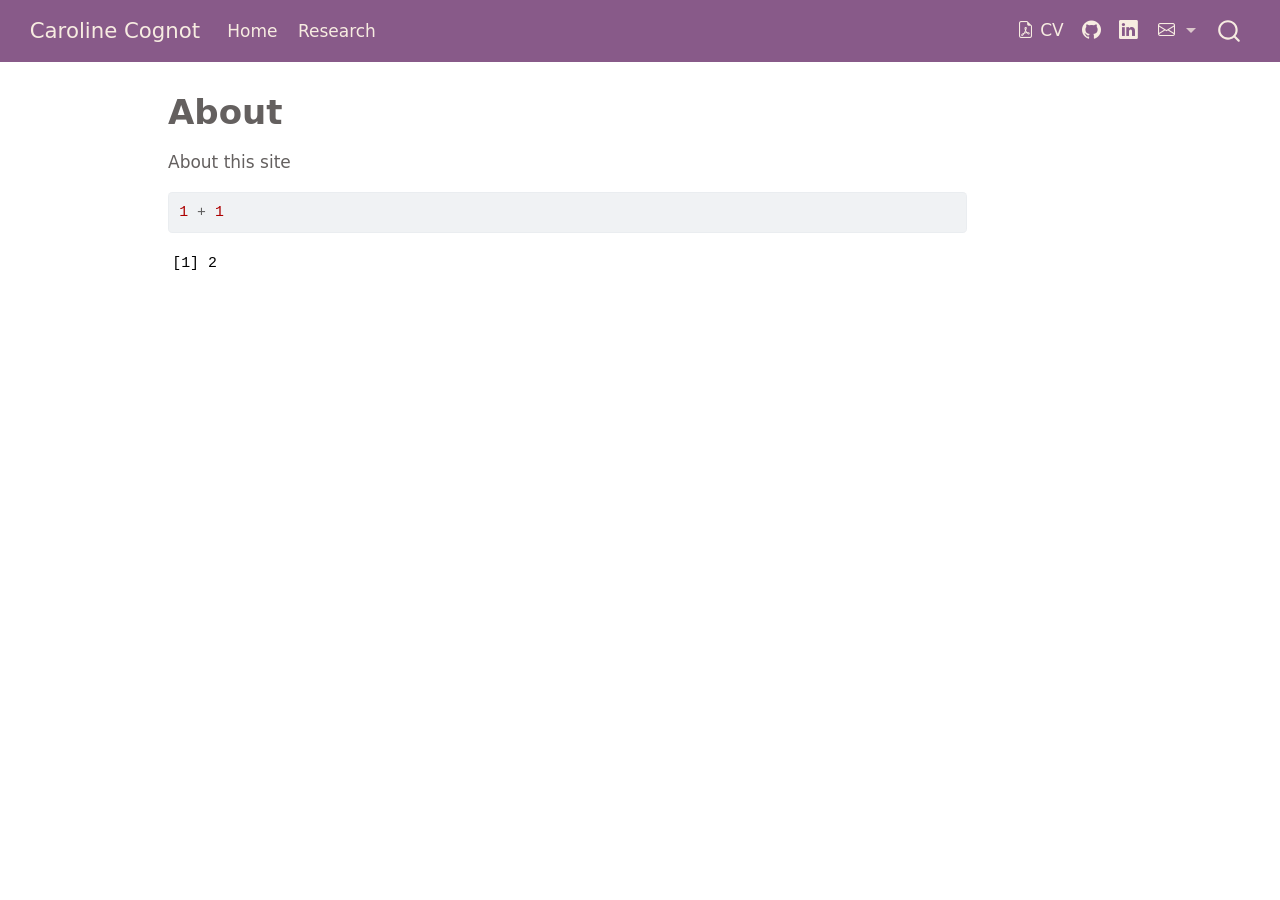
==== docs/about.html @ 5cf0ba1e "up" ====
<!DOCTYPE html>
<html xmlns="http://www.w3.org/1999/xhtml" lang="en" xml:lang="en"><head>

<meta charset="utf-8">
<meta name="generator" content="quarto-1.10.18">

<meta name="viewport" content="width=device-width, initial-scale=1.0, user-scalable=yes">


<title>About – Caroline Cognot</title>
<style>
/* Default styles provided by pandoc.
** See https://pandoc.org/MANUAL.html#variables-for-html for config info.
*/
span.smallcaps{font-variant: small-caps;}
div.columns{display: flex; gap: 1.5em;}
div.column{flex: auto;}
@media screen {
div.columns{gap: min(4vw, 1.5em);}
div.column{overflow-x: auto;}
}
div.hanging-indent{margin-left: 1.5em; text-indent: -1.5em;}
ul.task-list{list-style: none;}
ul.task-list li input[type="checkbox"] {
  width: 0.8em;
  margin: 0 0.8em 0.2em -1em; /* quarto-specific, see https://github.com/quarto-dev/quarto-cli/issues/4556 */ 
  vertical-align: middle;
}
/* CSS for syntax highlighting */
html { -webkit-text-size-adjust: 100%; }
pre > code.sourceCode { white-space: pre; position: relative; }
pre > code.sourceCode > span { display: inline-block; line-height: 1.25; }
pre > code.sourceCode > span:empty { height: 1.2em; }
.sourceCode { overflow: visible; }
code.sourceCode > span { color: inherit; text-decoration: inherit; }
div.sourceCode { margin: 1em 0; }
pre.sourceCode { margin: 0; }
@media screen {
div.sourceCode { overflow: auto; }
}
@media print {
pre > code.sourceCode { white-space: pre-wrap; }
pre > code.sourceCode > span { text-indent: -5em; padding-left: 5em; }
}
pre.numberSource code
  { counter-reset: source-line 0; }
pre.numberSource code > span
  { position: relative; left: -4em; counter-increment: source-line; }
pre.numberSource code > span > a:first-child::before
  { content: counter(source-line);
    position: relative; left: -1em; text-align: right; vertical-align: baseline;
    border: none; display: inline-block;
    -webkit-touch-callout: none; -webkit-user-select: none;
    -khtml-user-select: none; -moz-user-select: none;
    -ms-user-select: none; user-select: none;
    padding: 0 4px; width: 4em;
  }
pre.numberSource { margin-left: 3em;  padding-left: 4px; }
div.sourceCode
  {   }
@media screen {
pre > code.sourceCode > span > a:first-child::before { text-decoration: underline; }
}
</style>


<script src="site_libs/quarto-nav/quarto-nav.js"></script>
<script src="site_libs/quarto-nav/headroom.min.js"></script>
<script src="site_libs/clipboard/clipboard.min.js"></script>
<script src="site_libs/quarto-search/autocomplete.umd.js"></script>
<script src="site_libs/quarto-search/fuse.min.js"></script>
<script src="site_libs/quarto-search/quarto-search.js"></script>
<meta name="quarto:offset" content="./">
<link href="./assets/chicken_1.png" rel="icon" type="image/png">
<script src="site_libs/quarto-html/quarto.js" type="module"></script>
<script src="site_libs/quarto-html/tabsets/tabsets.js" type="module"></script>
<script src="site_libs/quarto-html/popper.min.js"></script>
<script src="site_libs/quarto-html/tippy.umd.min.js"></script>
<script src="site_libs/quarto-html/anchor.min.js"></script>
<link href="site_libs/quarto-html/tippy.css" rel="stylesheet">
<link href="site_libs/quarto-html/quarto-syntax-highlighting-64a204ab8560d761af7679ceaba22944.css" rel="stylesheet" id="quarto-text-highlighting-styles">
<script src="site_libs/bootstrap/bootstrap.min.js"></script>
<link href="site_libs/bootstrap/bootstrap-icons.css" rel="stylesheet">
<link href="site_libs/bootstrap/bootstrap-4ad25172de1701d2e91ada71b4321d04.min.css" rel="stylesheet" append-hash="true" id="quarto-bootstrap" data-mode="light">
<script id="quarto-search-options" type="application/json">{
  "location": "navbar",
  "copy-button": false,
  "collapse-after": 3,
  "panel-placement": "end",
  "type": "overlay",
  "limit": 50,
  "keyboard-shortcut": [
    "f",
    "/",
    "s"
  ],
  "show-item-context": false,
  "language": {
    "search-no-results-text": "No results",
    "search-matching-documents-text": "matching documents",
    "search-copy-link-title": "Copy link to search",
    "search-hide-matches-text": "Hide additional matches",
    "search-more-match-text": "more match in this document",
    "search-more-matches-text": "more matches in this document",
    "search-clear-button-title": "Clear",
    "search-text-placeholder": "",
    "search-detached-cancel-button-title": "Cancel",
    "search-submit-button-title": "Submit",
    "search-label": "Search"
  }
}</script>


</head>

<body class="nav-fixed quarto-light">

<div id="quarto-search-results"></div>
  <header id="quarto-header" class="headroom fixed-top">
    <nav class="navbar navbar-expand-lg " data-bs-theme="dark">
      <div class="navbar-container container-fluid">
      <div class="navbar-brand-container mx-auto">
    <a class="navbar-brand" href="./index.html">
    <span class="navbar-title">Caroline Cognot</span>
    </a>
  </div>
            <div id="quarto-search" class="" title="Search"></div>
          <button class="navbar-toggler" type="button" data-bs-toggle="collapse" data-bs-target="#navbarCollapse" aria-controls="navbarCollapse" role="menu" aria-expanded="false" aria-label="Toggle navigation" onclick="if (window.quartoToggleHeadroom) { window.quartoToggleHeadroom(); }">
  <span class="navbar-toggler-icon"></span>
</button>
          <div class="collapse navbar-collapse" id="navbarCollapse">
            <ul class="navbar-nav navbar-nav-scroll me-auto">
  <li class="nav-item">
    <a class="nav-link" href="./index.html"> 
<span class="menu-text">Home</span></a>
  </li>  
  <li class="nav-item">
    <a class="nav-link" href="./blog.html"> 
<span class="menu-text">Research</span></a>
  </li>  
</ul>
            <ul class="navbar-nav navbar-nav-scroll ms-auto">
  <li class="nav-item">
    <a class="nav-link" href="./assets/CV_fev26.pdf" target="_blank"> <i class="bi bi-file-earmark-pdf" role="img">
</i> 
<span class="menu-text">CV</span></a>
  </li>  
  <li class="nav-item compact">
    <a class="nav-link" href="https://github.com/caroline-cognot" target="_blank"> <i class="bi bi-github" role="img">
</i> 
<span class="menu-text"></span></a>
  </li>  
  <li class="nav-item compact">
    <a class="nav-link" href="https://www.linkedin.com/in/caroline-cognot-591969196/" target="_blank"> <i class="bi bi-linkedin" role="img">
</i> 
<span class="menu-text"></span></a>
  </li>  
  <li class="nav-item dropdown ">
    <a class="nav-link dropdown-toggle" href="#" id="nav-menu-bi-envelope" role="link" data-bs-toggle="dropdown" aria-expanded="false">
      <i class="bi bi-envelope" role="img">
</i> 
 <span class="menu-text"></span>
    </a>
    <ul class="dropdown-menu dropdown-menu-end" aria-labelledby="nav-menu-bi-envelope">    
        <li>
    <a class="dropdown-item" href="mailto:caroline.cognot@uclouvain.be">
 <span class="dropdown-text">UCLouvain (main adress)</span></a>
  </li>  
    </ul>
  </li>
</ul>
          </div> <!-- /navcollapse -->
            <div class="quarto-navbar-tools">
</div>
      </div> <!-- /container-fluid -->
    </nav>
</header>
<!-- content -->
<div id="quarto-content" class="quarto-container page-columns page-rows-contents page-layout-article page-navbar">
<!-- sidebar -->
<!-- margin-sidebar -->
    <div id="quarto-margin-sidebar" class="sidebar margin-sidebar zindex-bottom">
        
    </div>
<!-- main -->
<main class="content" id="quarto-document-content">

<header id="title-block-header" class="quarto-title-block default">
<div class="quarto-title">
<h1 class="title">About</h1>
</div>



<div class="quarto-title-meta">

    
  
    
  </div>
  


</header>


<p>About this site</p>
<div class="cell">
<div class="code-copy-outer-scaffold"><div class="sourceCode cell-code" id="cb1"><pre class="sourceCode r code-with-copy"><code class="sourceCode r"><span id="cb1-1"><a href="#cb1-1" aria-hidden="true" tabindex="-1"></a><span class="dv">1</span> <span class="sc">+</span> <span class="dv">1</span></span></code></pre></div><button title="Copy to Clipboard" class="code-copy-button"><i class="bi"></i></button></div>
<div class="cell-output cell-output-stdout">
<pre><code>[1] 2</code></pre>
</div>
</div>



</main> <!-- /main -->
<script id="quarto-html-after-body" type="application/javascript">
  window.document.addEventListener("DOMContentLoaded", function (event) {
    const icon = "";
    const anchorJS = new window.AnchorJS();
    anchorJS.options = {
      placement: 'right',
      icon: icon
    };
    anchorJS.add('.anchored');
    const isCodeAnnotation = (el) => {
      for (const clz of el.classList) {
        if (clz.startsWith('code-annotation-')) {                     
          return true;
        }
      }
      return false;
    }
    const onCopySuccess = function(e) {
      // button target
      const button = e.trigger;
      // don't keep focus
      button.blur();
      // flash "checked"
      button.classList.add('code-copy-button-checked');
      var currentTitle = button.getAttribute("title");
      button.setAttribute("title", "Copied!");
      let tooltip;
      if (window.bootstrap) {
        button.setAttribute("data-bs-toggle", "tooltip");
        button.setAttribute("data-bs-placement", "left");
        button.setAttribute("data-bs-title", "Copied!");
        tooltip = new bootstrap.Tooltip(button, 
          { trigger: "manual", 
            customClass: "code-copy-button-tooltip",
            offset: [0, -8]});
        tooltip.show();    
      }
      setTimeout(function() {
        if (tooltip) {
          tooltip.hide();
          button.removeAttribute("data-bs-title");
          button.removeAttribute("data-bs-toggle");
          button.removeAttribute("data-bs-placement");
        }
        button.setAttribute("title", currentTitle);
        button.classList.remove('code-copy-button-checked');
      }, 1000);
      // clear code selection
      e.clearSelection();
    }
    const getTextToCopy = function(trigger) {
      const outerScaffold = trigger.parentElement.cloneNode(true);
      const codeEl = outerScaffold.querySelector('code');
      for (const childEl of codeEl.children) {
        if (isCodeAnnotation(childEl)) {
          childEl.remove();
        }
      }
      return codeEl.innerText;
    }
    const clipboard = new window.ClipboardJS('.code-copy-button:not([data-in-quarto-modal])', {
      text: getTextToCopy
    });
    clipboard.on('success', onCopySuccess);
    if (window.document.getElementById('quarto-embedded-source-code-modal')) {
      const clipboardModal = new window.ClipboardJS('.code-copy-button[data-in-quarto-modal]', {
        text: getTextToCopy,
        container: window.document.getElementById('quarto-embedded-source-code-modal')
      });
      clipboardModal.on('success', onCopySuccess);
    }
      var localhostRegex = new RegExp(/^(?:http|https):\/\/localhost\:?[0-9]*\//);
      var mailtoRegex = new RegExp(/^mailto:/);
        var filterRegex = new RegExp('/' + window.location.host + '/');
      var isInternal = (href) => {
          return filterRegex.test(href) || localhostRegex.test(href) || mailtoRegex.test(href);
      }
      // Inspect non-navigation links and adorn them if external
     var links = window.document.querySelectorAll('a[href]:not(.nav-link):not(.navbar-brand):not(.toc-action):not(.sidebar-link):not(.sidebar-item-toggle):not(.pagination-link):not(.no-external):not([aria-hidden]):not(.dropdown-item):not(.quarto-navigation-tool):not(.about-link)');
      for (var i=0; i<links.length; i++) {
        const link = links[i];
        if (!isInternal(link.href)) {
          // undo the damage that might have been done by quarto-nav.js in the case of
          // links that we want to consider external
          if (link.dataset.originalHref !== undefined) {
            link.href = link.dataset.originalHref;
          }
        }
      }
    function tippyHover(el, contentFn, onTriggerFn, onUntriggerFn) {
      const config = {
        allowHTML: true,
        maxWidth: 500,
        delay: 100,
        arrow: false,
        appendTo: function(el) {
            return el.parentElement;
        },
        interactive: true,
        interactiveBorder: 10,
        theme: 'quarto',
        placement: 'bottom-start',
      };
      if (contentFn) {
        config.content = contentFn;
      }
      if (onTriggerFn) {
        config.onTrigger = onTriggerFn;
      }
      if (onUntriggerFn) {
        config.onUntrigger = onUntriggerFn;
      }
      window.tippy(el, config); 
    }
    const noterefs = window.document.querySelectorAll('a[role="doc-noteref"]');
    for (var i=0; i<noterefs.length; i++) {
      const ref = noterefs[i];
      tippyHover(ref, function() {
        // use id or data attribute instead here
        let href = ref.getAttribute('data-footnote-href') || ref.getAttribute('href');
        try { href = new URL(href).hash; } catch {}
        const id = href.replace(/^#\/?/, "");
        const note = window.document.getElementById(id);
        if (note) {
          return note.innerHTML;
        } else {
          return "";
        }
      });
    }
    const xrefs = window.document.querySelectorAll('a.quarto-xref');
    const processXRef = (id, note) => {
      // Strip column container classes
      const stripColumnClz = (el) => {
        el.classList.remove("page-full", "page-columns");
        if (el.children) {
          for (const child of el.children) {
            stripColumnClz(child);
          }
        }
      }
      stripColumnClz(note)
      if (id === null || id.startsWith('sec-')) {
        // Special case sections, only their first couple elements
        const container = document.createElement("div");
        if (note.children && note.children.length > 2) {
          container.appendChild(note.children[0].cloneNode(true));
          for (let i = 1; i < note.children.length; i++) {
            const child = note.children[i];
            if (child.tagName === "P" && child.innerText === "") {
              continue;
            } else {
              container.appendChild(child.cloneNode(true));
              break;
            }
          }
          if (window.Quarto?.typesetMath) {
            window.Quarto.typesetMath(container);
          }
          return container.innerHTML
        } else {
          if (window.Quarto?.typesetMath) {
            window.Quarto.typesetMath(note);
          }
          return note.innerHTML;
        }
      } else {
        // Remove any anchor links if they are present
        const anchorLink = note.querySelector('a.anchorjs-link');
        if (anchorLink) {
          anchorLink.remove();
        }
        if (window.Quarto?.typesetMath) {
          window.Quarto.typesetMath(note);
        }
        if (note.classList.contains("callout")) {
          return note.outerHTML;
        } else {
          return note.innerHTML;
        }
      }
    }
    for (var i=0; i<xrefs.length; i++) {
      const xref = xrefs[i];
      tippyHover(xref, undefined, function(instance) {
        instance.disable();
        let url = xref.getAttribute('href');
        let hash = undefined; 
        if (url.startsWith('#')) {
          hash = url;
        } else {
          try { hash = new URL(url).hash; } catch {}
        }
        if (hash) {
          const id = hash.replace(/^#\/?/, "");
          const note = window.document.getElementById(id);
          if (note !== null) {
            try {
              const html = processXRef(id, note.cloneNode(true));
              instance.setContent(html);
            } finally {
              instance.enable();
              instance.show();
            }
          } else {
            // See if we can fetch this
            fetch(url.split('#')[0])
            .then(res => res.text())
            .then(html => {
              const parser = new DOMParser();
              const htmlDoc = parser.parseFromString(html, "text/html");
              const note = htmlDoc.getElementById(id);
              if (note !== null) {
                const html = processXRef(id, note);
                instance.setContent(html);
              } 
            }).finally(() => {
              instance.enable();
              instance.show();
            });
          }
        } else {
          // See if we can fetch a full url (with no hash to target)
          // This is a special case and we should probably do some content thinning / targeting
          fetch(url)
          .then(res => res.text())
          .then(html => {
            const parser = new DOMParser();
            const htmlDoc = parser.parseFromString(html, "text/html");
            const note = htmlDoc.querySelector('main.content');
            if (note !== null) {
              // This should only happen for chapter cross references
              // (since there is no id in the URL)
              // remove the first header
              if (note.children.length > 0 && note.children[0].tagName === "HEADER") {
                note.children[0].remove();
              }
              const html = processXRef(null, note);
              instance.setContent(html);
            } 
          }).finally(() => {
            instance.enable();
            instance.show();
          });
        }
      }, function(instance) {
      });
    }
        let selectedAnnoteEl;
        const selectorForAnnotation = ( cell, annotation) => {
          let cellAttr = 'data-code-cell="' + cell + '"';
          let lineAttr = 'data-code-annotation="' +  annotation + '"';
          const selector = 'span[' + cellAttr + '][' + lineAttr + ']';
          return selector;
        }
        const selectCodeLines = (annoteEl) => {
          const doc = window.document;
          const targetCell = annoteEl.getAttribute("data-target-cell");
          const targetAnnotation = annoteEl.getAttribute("data-target-annotation");
          const annoteSpan = window.document.querySelector(selectorForAnnotation(targetCell, targetAnnotation));
          const lines = annoteSpan.getAttribute("data-code-lines").split(",");
          const lineIds = lines.map((line) => {
            return targetCell + "-" + line;
          })
          let top = null;
          let height = null;
          let parent = null;
          if (lineIds.length > 0) {
              //compute the position of the single el (top and bottom and make a div)
              const el = window.document.getElementById(lineIds[0]);
              top = el.offsetTop;
              height = el.offsetHeight;
              parent = el.parentElement.parentElement;
            if (lineIds.length > 1) {
              const lastEl = window.document.getElementById(lineIds[lineIds.length - 1]);
              const bottom = lastEl.offsetTop + lastEl.offsetHeight;
              height = bottom - top;
            }
            if (top !== null && height !== null && parent !== null) {
              // cook up a div (if necessary) and position it 
              let div = window.document.getElementById("code-annotation-line-highlight");
              if (div === null) {
                div = window.document.createElement("div");
                div.setAttribute("id", "code-annotation-line-highlight");
                div.style.position = 'absolute';
                parent.appendChild(div);
              }
              div.style.top = top - 2 + "px";
              div.style.height = height + 4 + "px";
              div.style.left = 0;
              let gutterDiv = window.document.getElementById("code-annotation-line-highlight-gutter");
              if (gutterDiv === null) {
                gutterDiv = window.document.createElement("div");
                gutterDiv.setAttribute("id", "code-annotation-line-highlight-gutter");
                gutterDiv.style.position = 'absolute';
                const codeCell = window.document.getElementById(targetCell);
                const gutter = codeCell.querySelector('.code-annotation-gutter');
                gutter.appendChild(gutterDiv);
              }
              gutterDiv.style.top = top - 2 + "px";
              gutterDiv.style.height = height + 4 + "px";
            }
            selectedAnnoteEl = annoteEl;
          }
        };
        const unselectCodeLines = () => {
          const elementsIds = ["code-annotation-line-highlight", "code-annotation-line-highlight-gutter"];
          elementsIds.forEach((elId) => {
            const div = window.document.getElementById(elId);
            if (div) {
              div.remove();
            }
          });
          selectedAnnoteEl = undefined;
        };
          // Handle positioning of the toggle
      window.addEventListener(
        "resize",
        throttle(() => {
          elRect = undefined;
          if (selectedAnnoteEl) {
            selectCodeLines(selectedAnnoteEl);
          }
        }, 10)
      );
      function throttle(fn, ms) {
      let throttle = false;
      let timer;
        return (...args) => {
          if(!throttle) { // first call gets through
              fn.apply(this, args);
              throttle = true;
          } else { // all the others get throttled
              if(timer) clearTimeout(timer); // cancel #2
              timer = setTimeout(() => {
                fn.apply(this, args);
                timer = throttle = false;
              }, ms);
          }
        };
      }
        // Attach click handler to the DT
        const annoteDls = window.document.querySelectorAll('dt[data-target-cell]');
        for (const annoteDlNode of annoteDls) {
          annoteDlNode.addEventListener('click', (event) => {
            const clickedEl = event.target;
            if (clickedEl !== selectedAnnoteEl) {
              unselectCodeLines();
              const activeEl = window.document.querySelector('dt[data-target-cell].code-annotation-active');
              if (activeEl) {
                activeEl.classList.remove('code-annotation-active');
              }
              selectCodeLines(clickedEl);
              clickedEl.classList.add('code-annotation-active');
            } else {
              // Unselect the line
              unselectCodeLines();
              clickedEl.classList.remove('code-annotation-active');
            }
          });
        }
    const findCites = (el) => {
      const parentEl = el.parentElement;
      if (parentEl) {
        const cites = parentEl.dataset.cites;
        if (cites) {
          return {
            el,
            cites: cites.split(' ')
          };
        } else {
          return findCites(el.parentElement)
        }
      } else {
        return undefined;
      }
    };
    var bibliorefs = window.document.querySelectorAll('a[role="doc-biblioref"]');
    for (var i=0; i<bibliorefs.length; i++) {
      const ref = bibliorefs[i];
      const citeInfo = findCites(ref);
      if (citeInfo) {
        tippyHover(citeInfo.el, function() {
          var popup = window.document.createElement('div');
          citeInfo.cites.forEach(function(cite) {
            var citeDiv = window.document.createElement('div');
            citeDiv.classList.add('hanging-indent');
            citeDiv.classList.add('csl-entry');
            var biblioDiv = window.document.getElementById('ref-' + cite);
            if (biblioDiv) {
              citeDiv.innerHTML = biblioDiv.innerHTML;
            }
            popup.appendChild(citeDiv);
          });
          return popup.innerHTML;
        });
      }
    }
  });
  </script>
</div> <!-- /content -->




</body></html>
---- docs/site_libs/quarto-html/quarto-syntax-highlighting-64a204ab8560d761af7679ceaba22944.css ----
/* quarto syntax highlight colors */
:root {
  --quarto-hl-ot-color: #003B4F;
  --quarto-hl-at-color: #657422;
  --quarto-hl-ss-color: #20794D;
  --quarto-hl-an-color: #5E5E5E;
  --quarto-hl-fu-color: #4758AB;
  --quarto-hl-st-color: #20794D;
  --quarto-hl-cf-color: #003B4F;
  --quarto-hl-op-color: #5E5E5E;
  --quarto-hl-er-color: #AD0000;
  --quarto-hl-bn-color: #AD0000;
  --quarto-hl-al-color: #AD0000;
  --quarto-hl-va-color: #111111;
  --quarto-hl-bu-color: inherit;
  --quarto-hl-ex-color: inherit;
  --quarto-hl-pp-color: #AD0000;
  --quarto-hl-in-color: #5E5E5E;
  --quarto-hl-vs-color: #20794D;
  --quarto-hl-wa-color: #5E5E5E;
  --quarto-hl-do-color: #5E5E5E;
  --quarto-hl-im-color: #00769E;
  --quarto-hl-ch-color: #20794D;
  --quarto-hl-dt-color: #AD0000;
  --quarto-hl-fl-color: #AD0000;
  --quarto-hl-co-color: #5E5E5E;
  --quarto-hl-cv-color: #5E5E5E;
  --quarto-hl-cn-color: #8f5902;
  --quarto-hl-sc-color: #5E5E5E;
  --quarto-hl-dv-color: #AD0000;
  --quarto-hl-kw-color: #003B4F;
}

/* other quarto variables */
:root {
  --quarto-font-monospace: SFMono-Regular, Menlo, Monaco, Consolas, "Liberation Mono", "Courier New", monospace;
}

/* syntax highlight based on Pandoc's rules */
pre > code.sourceCode > span {
  color: #003B4F;
}

code.sourceCode > span {
  color: #003B4F;
}

div.sourceCode,
div.sourceCode pre.sourceCode {
  color: #003B4F;
}

/* Normal */
code span {
  color: #003B4F;
}

/* Alert */
code span.al {
  color: #AD0000;
  font-style: inherit;
}

/* Annotation */
code span.an {
  color: #5E5E5E;
  font-style: inherit;
}

/* Attribute */
code span.at {
  color: #657422;
  font-style: inherit;
}

/* BaseN */
code span.bn {
  color: #AD0000;
  font-style: inherit;
}

/* BuiltIn */
code span.bu {
  font-style: inherit;
}

/* ControlFlow */
code span.cf {
  color: #003B4F;
  font-weight: bold;
  font-style: inherit;
}

/* Char */
code span.ch {
  color: #20794D;
  font-style: inherit;
}

/* Constant */
code span.cn {
  color: #8f5902;
  font-style: inherit;
}

/* Comment */
code span.co {
  color: #5E5E5E;
  font-style: inherit;
}

/* CommentVar */
code span.cv {
  color: #5E5E5E;
  font-style: italic;
}

/* Documentation */
code span.do {
  color: #5E5E5E;
  font-style: italic;
}

/* DataType */
code span.dt {
  color: #AD0000;
  font-style: inherit;
}

/* DecVal */
code span.dv {
  color: #AD0000;
  font-style: inherit;
}

/* Error */
code span.er {
  color: #AD0000;
  font-style: inherit;
}

/* Extension */
code span.ex {
  font-style: inherit;
}

/* Float */
code span.fl {
  color: #AD0000;
  font-style: inherit;
}

/* Function */
code span.fu {
  color: #4758AB;
  font-style: inherit;
}

/* Import */
code span.im {
  color: #00769E;
  font-style: inherit;
}

/* Information */
code span.in {
  color: #5E5E5E;
  font-style: inherit;
}

/* Keyword */
code span.kw {
  color: #003B4F;
  font-weight: bold;
  font-style: inherit;
}

/* Operator */
code span.op {
  color: #5E5E5E;
  font-style: inherit;
}

/* Other */
code span.ot {
  color: #003B4F;
  font-style: inherit;
}

/* Preprocessor */
code span.pp {
  color: #AD0000;
  font-style: inherit;
}

/* SpecialChar */
code span.sc {
  color: #5E5E5E;
  font-style: inherit;
}

/* SpecialString */
code span.ss {
  color: #20794D;
  font-style: inherit;
}

/* String */
code span.st {
  color: #20794D;
  font-style: inherit;
}

/* Variable */
code span.va {
  color: #111111;
  font-style: inherit;
}

/* VerbatimString */
code span.vs {
  color: #20794D;
  font-style: inherit;
}

/* Warning */
code span.wa {
  color: #5E5E5E;
  font-style: italic;
}

.prevent-inlining {
  content: "</";
}

/*# sourceMappingURL=9d8d5bb603a83b8298b89080a598c93b.css.map */
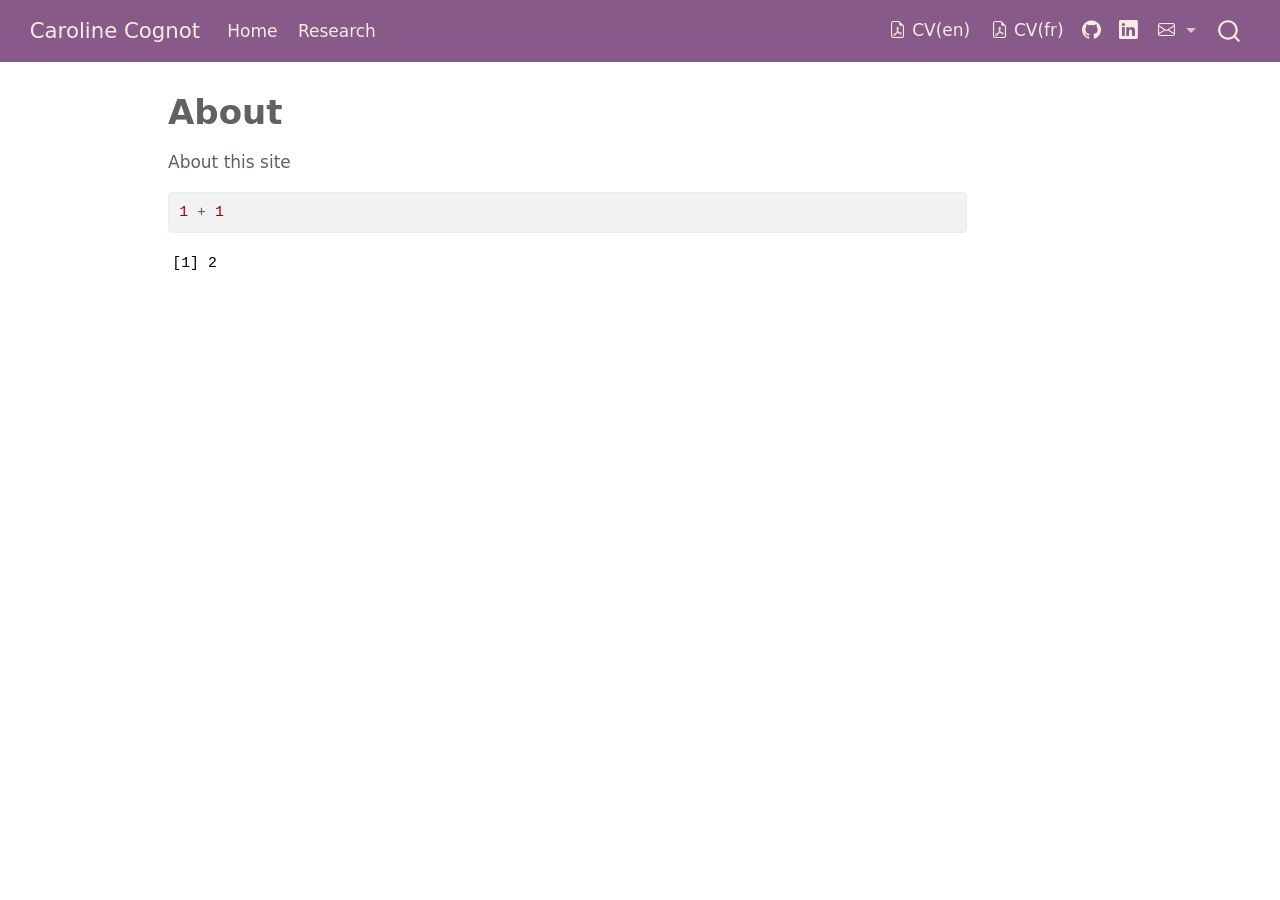
==== commit 84bfb40b: "up cv" ====
--- a/docs/about.html
+++ b/docs/about.html
@@ -143,7 +143,12 @@
   <li class="nav-item">
     <a class="nav-link" href="./assets/CV_fev26.pdf" target="_blank"> <i class="bi bi-file-earmark-pdf" role="img">
 </i> 
-<span class="menu-text">CV</span></a>
+<span class="menu-text">CV(en)</span></a>
+  </li>  
+  <li class="nav-item">
+    <a class="nav-link" href="./assets/CV_nov26_fr.pdf" target="_blank"> <i class="bi bi-file-earmark-pdf" role="img">
+</i> 
+<span class="menu-text">CV(fr)</span></a>
   </li>  
   <li class="nav-item compact">
     <a class="nav-link" href="https://github.com/caroline-cognot" target="_blank"> <i class="bi bi-github" role="img">
